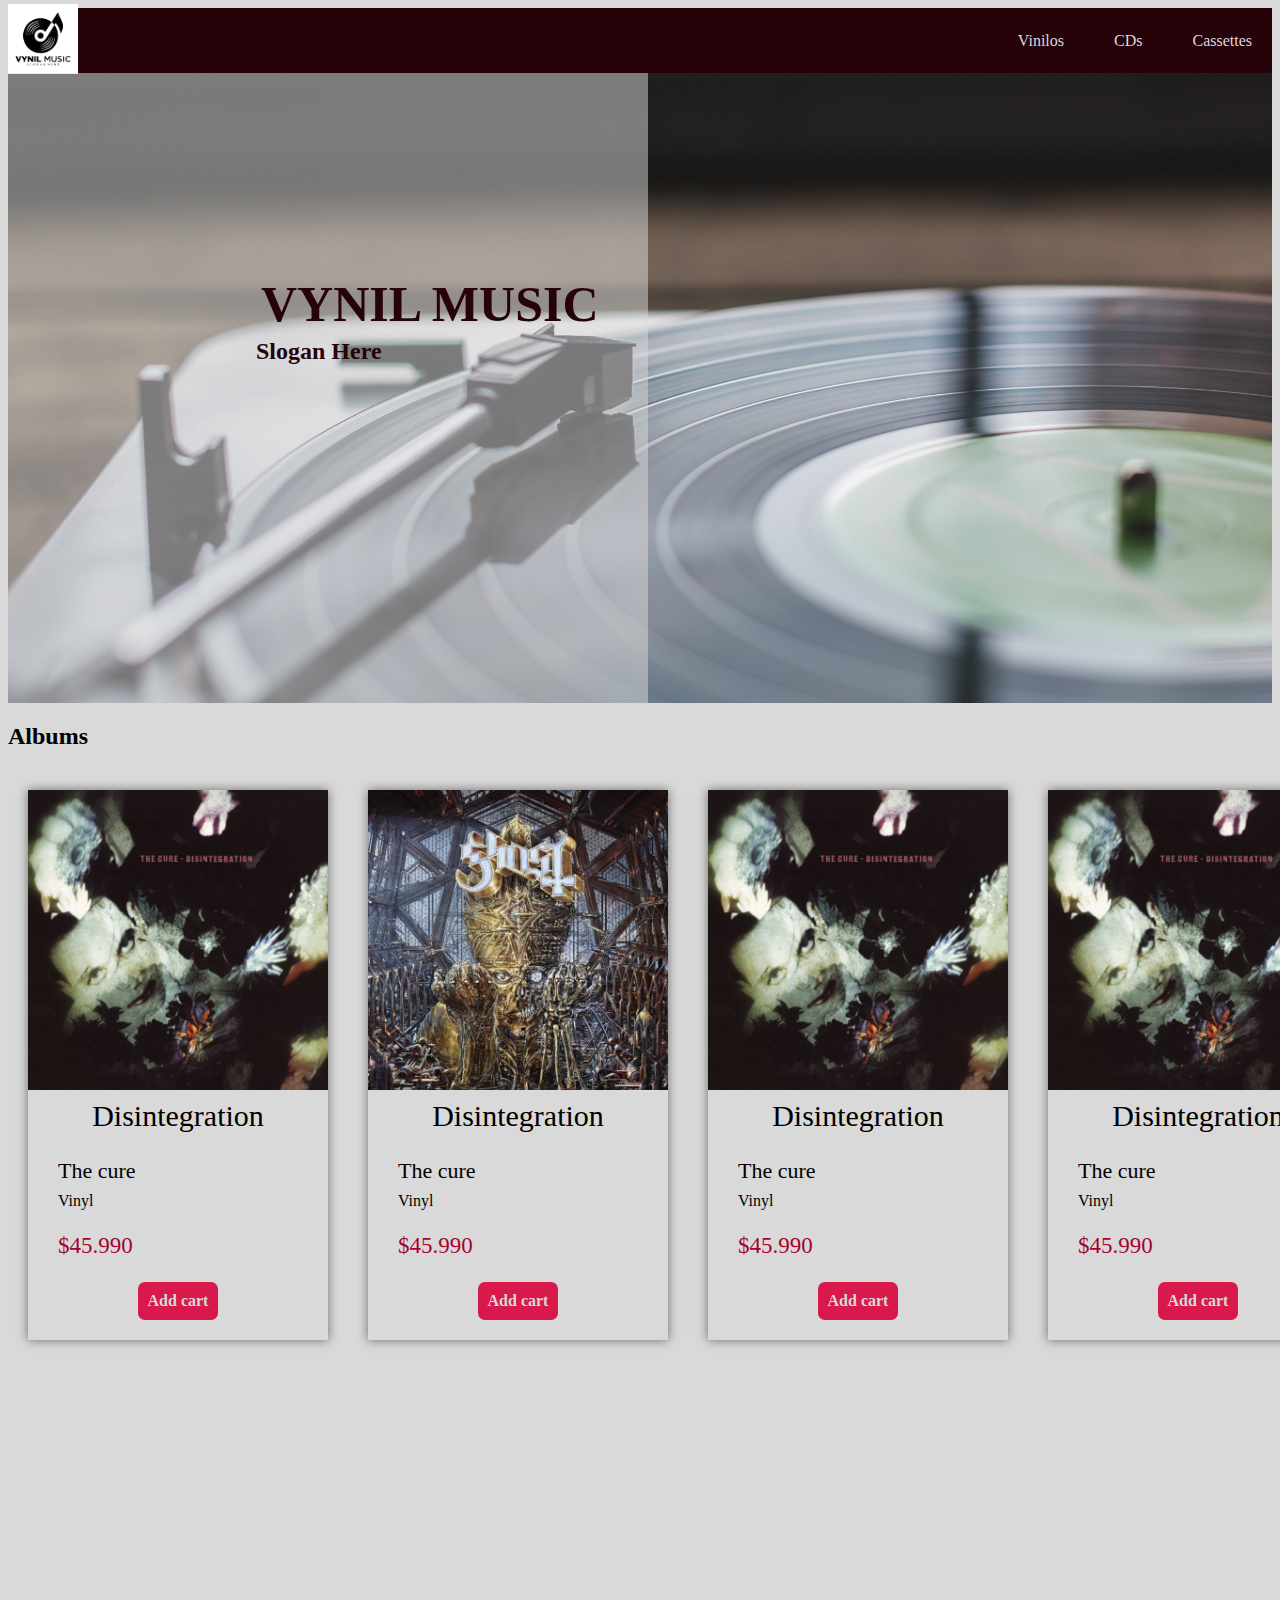
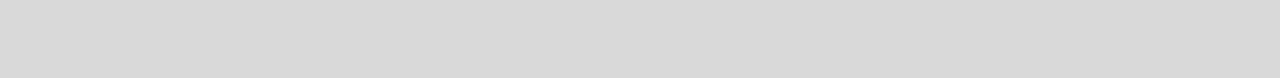
==== index.html @ c13f5daa "first-commit" ====
<!DOCTYPE html>
<html lang="en">

<head>
    <meta charset="UTF-8">
    <meta name="viewport" content="width=device-width, initial-scale=1.0">
    <link rel="stylesheet" href="https://necolas.github.io/normalize.css/8.0.1/normalize.css">
    <link rel="stylesheet" href="css/styles.css">
    <title>Document</title>
</head>

<body>
    <header class="site-header">

        <div class="menu">
            <nav class="navbar container">
                <div class="logo">
                    <a href="#"><img src="img/brand.avif" alt=""></a>
                </div>
                <ul class="nav-links">
                    <li><a href="#">Vinilos</a></li>
                    <li><a href="#">CDs</a></li>
                    <li><a href="#">Cassettes</a></li>
                    <li><a href="#">Blue-ray</a></li>
                </ul>
            </nav>
        </div>

        <div class="background-header">

        </div>

        <div class="title-header">
            <h1>VYNIL MUSIC</h1>
            <h2>Slogan Here</h2>
        </div>
    </header>


    <main>
        <section class="container">
            <h2>Albums</h2>

            <div class="albums">

                <div class="card">
                    <div class="card-img">
                        <img src="img/vinyls/disintegration.jpg" alt="">
                    </div>
                    <div class="card-body">
                        <div class="body-title">
                            <h4>Disintegration</h4>
                        </div>
                        <div class="body-description">
                            <p class="artist">The cure</p>
                            <p>Vinyl</p>
                            <p class="prize">$45.990</p>
                        </div>

                        <a href="#" class="btn btn-red">Add cart</a>
                    </div>
                </div>  
                
                <div class="card">
                    <div class="card-img">
                        <img src="img/vinyls/impera.jpg" alt="">
                    </div>
                    <div class="card-body">
                        <div class="body-title">
                            <h4>Disintegration</h4>
                        </div>
                        <div class="body-description">
                            <p class="artist">The cure</p>
                            <p>Vinyl</p>
                            <p class="prize">$45.990</p>
                        </div>

                        <a href="#" class="btn btn-red">Add cart</a>
                    </div>
                </div>  

                <div class="card">
                    <div class="card-img">
                        <img src="img/vinyls/disintegration.jpg" alt="">
                    </div>
                    <div class="card-body">
                        <div class="body-title">
                            <h4>Disintegration</h4>
                        </div>
                        <div class="body-description">
                            <p class="artist">The cure</p>
                            <p>Vinyl</p>
                            <p class="prize">$45.990</p>
                        </div>

                        <a href="#" class="btn btn-red">Add cart</a>
                    </div>
                </div>  

                <div class="card">
                    <div class="card-img">
                        <img src="img/vinyls/disintegration.jpg" alt="">
                    </div>
                    <div class="card-body">
                        <div class="body-title">
                            <h4>Disintegration</h4>
                        </div>
                        <div class="body-description">
                            <p class="artist">The cure</p>
                            <p>Vinyl</p>
                            <p class="prize">$45.990</p>
                        </div>

                        <a href="#" class="btn btn-red">Add cart</a>
                    </div>
                </div>  

            </div>

        </section>
    </main>

    <footer>

    </footer>
</body>

</html>
---- css/styles.css ----
/* apply a natural box layout model to all elements, but allowing components to change */
html {
    box-sizing: border-box;
    font-size: 62.5%;
}

body {
    font-size: 1.6rem;
    background-color: #D9D9D9;
}

*,
*:before,
*:after {
    box-sizing: inherit;
}

img {
    max-width: 100%;
}

/*
Utilidades
*/
.container{
    width: 140rem;
    margin: 0 auto;
}

/*
Header
*/
.background-header{
    background-image: url('../img/background-header.jpg');
    height: 70vh;
    background-size: cover;
    background-position: center center;
    background-repeat: no-repeat;
}

.background-header::before{
    content: "";
    position: absolute;
    height: 70vh;
    width: 50%;
    background-color: rgb(217, 217, 217, .5);
}

.menu{
    background-color: #260209;
}

.navbar {
    display: flex;
    justify-content: space-between;
    align-items: center;
    height: 6.5rem;
}

.logo{
    flex-basis: 5%;
}

.navbar a {
    color: #D9D9D9;
    text-decoration: none;
}

.navbar a:hover {
    color: #D9184B;
    text-decoration: none;
}

.nav-links {
    list-style: none;
    display: flex;
}

.nav-links li {
    margin-right: 5rem;
}

.title-header{
    position: absolute; /* Posiciona el contenido de la cabecera de forma absoluta */
    top: 30%; /* Coloca el contenido en la mitad superior del contenedor padre */
    left: 20%; /* Coloca el contenido en la mitad izquierda del contenedor padre */
    color: #260209; /* Color del texto */
}

.title-header h1{
    font-size: 5rem;
    margin: 0;
    padding: .5rem;
}

.title-header h2{
    margin: 0;
}

/*
Main
*/
.albums{
    display: flex;
    flex-wrap: wrap;
    justify-content: start;
    height: 100vh;
}



.card{
    background-color: #D9D9D9;
    width: 30rem;
    height: 55rem;
    border-width: .1rem;
    box-shadow: 0 0 10px rgba(0, 0, 0, 0.5);
    margin: 2rem;
}

.card-img img{
    min-height: 30rem;
}


.card-body{
    padding: 0 3rem;
    display: flex;
    flex-direction: column;
    align-items: center;
}

.body-title h4{
    margin: .5rem;
    font-size: 3rem;
    font-weight: 10;
    text-align: center;
}

.body-description{
    width: 100%;
    margin: 2rem 0;
}

.body-description p{
    margin-bottom: .8rem;
    margin-top: 0;
}

.body-description p:last-child{
    margin-bottom: 0;
    margin-top: 0;
}

.artist{
    font-size: 2.2rem;
}

.prize{
    padding-top: 1.5rem;
    font-size: 2.3rem;
    color: #A6032F;
}

.btn{
    padding: 1rem;
    border: solid;
    color: #D9D9D9;
    background-color: #D9184B;
    text-decoration: none;
    font-weight: bold;
    border-radius: 1rem;
}
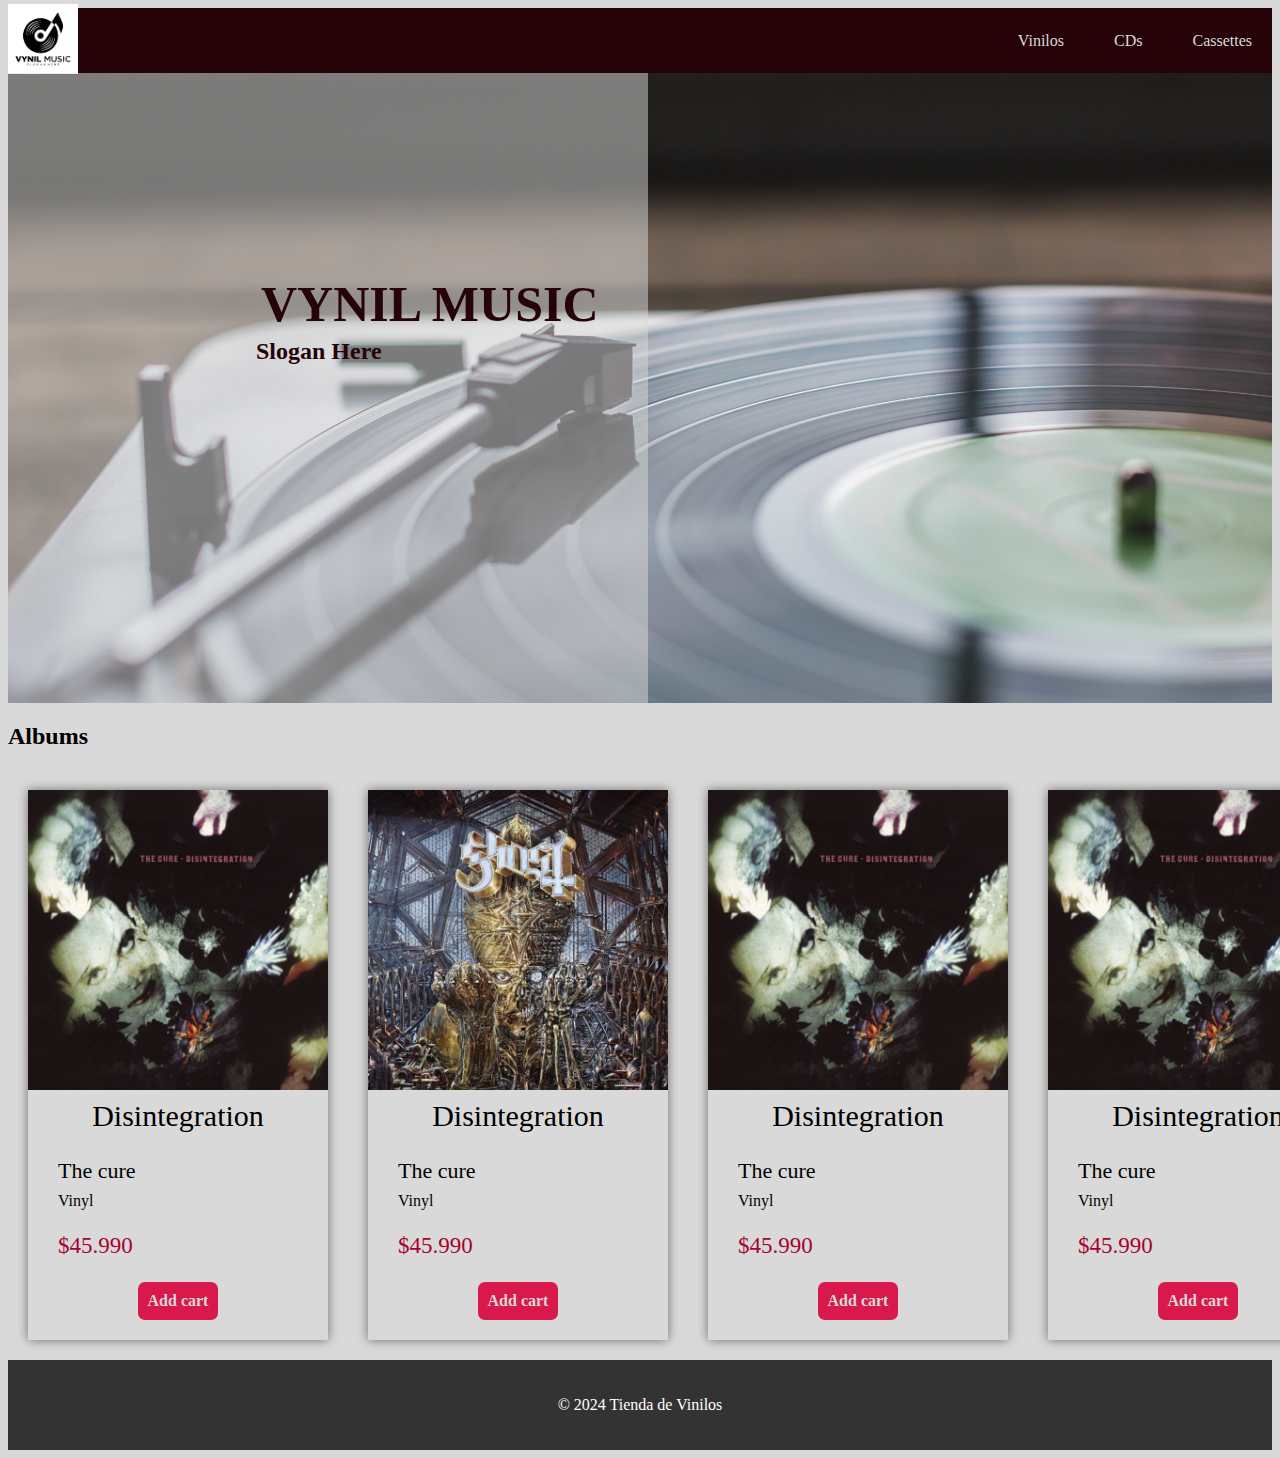
==== commit 55fc20f0: "second-commit" ====
--- a/index.html
+++ b/index.html
@@ -121,7 +121,7 @@
     </main>
 
     <footer>
-
+        <p>&copy; 2024 Tienda de Vinilos</p>
     </footer>
 </body>
 
--- a/css/styles.css
+++ b/css/styles.css
@@ -104,7 +104,6 @@
     display: flex;
     flex-wrap: wrap;
     justify-content: start;
-    height: 100vh;
 }
 
 
@@ -173,3 +172,13 @@
 }
 
 
+/*
+Footer
+*/
+
+footer {
+    background-color: #333;
+    color: #fff;
+    padding: 20px;
+    text-align: center;
+}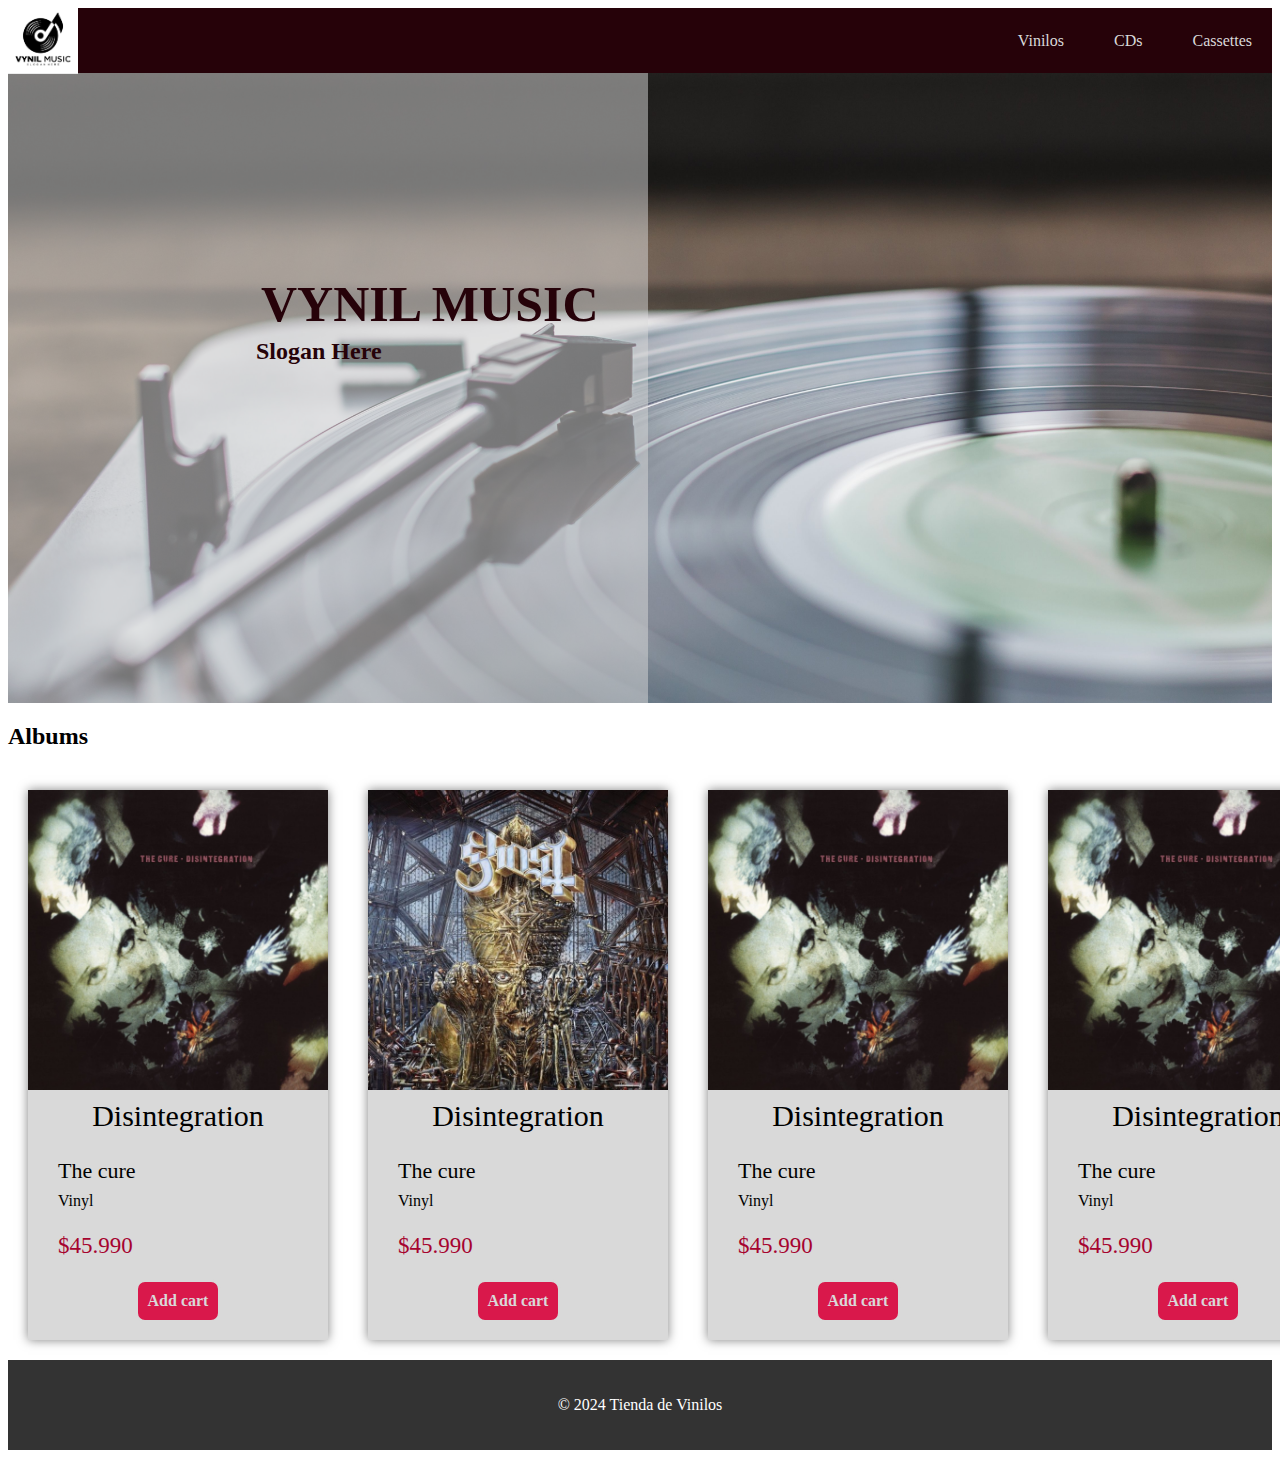
==== commit 02fb8071: "second commit" ====
--- a/index.html
+++ b/index.html
@@ -6,6 +6,9 @@
     <meta name="viewport" content="width=device-width, initial-scale=1.0">
     <link rel="stylesheet" href="https://necolas.github.io/normalize.css/8.0.1/normalize.css">
     <link rel="stylesheet" href="css/styles.css">
+    <link rel="preconnect" href="https://fonts.googleapis.com">
+<link rel="preconnect" href="https://fonts.gstatic.com" crossorigin>
+<link href="https://fonts.googleapis.com/css2?family=Dancing+Script&family=Jacquard+24&display=swap" rel="stylesheet">
     <title>Document</title>
 </head>
 
--- a/css/styles.css
+++ b/css/styles.css
@@ -4,9 +4,10 @@
     font-size: 62.5%;
 }
 
+
 body {
     font-size: 1.6rem;
-    background-color: #D9D9D9;
+    
 }
 
 *,
@@ -22,7 +23,7 @@
 /*
 Utilidades
 */
-.container{
+.container {
     width: 140rem;
     margin: 0 auto;
 }
@@ -30,7 +31,7 @@
 /*
 Header
 */
-.background-header{
+.background-header {
     background-image: url('../img/background-header.jpg');
     height: 70vh;
     background-size: cover;
@@ -38,7 +39,7 @@
     background-repeat: no-repeat;
 }
 
-.background-header::before{
+.background-header::before {
     content: "";
     position: absolute;
     height: 70vh;
@@ -46,7 +47,7 @@
     background-color: rgb(217, 217, 217, .5);
 }
 
-.menu{
+.menu {
     background-color: #260209;
 }
 
@@ -57,7 +58,7 @@
     height: 6.5rem;
 }
 
-.logo{
+.logo {
     flex-basis: 5%;
 }
 
@@ -80,27 +81,31 @@
     margin-right: 5rem;
 }
 
-.title-header{
-    position: absolute; /* Posiciona el contenido de la cabecera de forma absoluta */
-    top: 30%; /* Coloca el contenido en la mitad superior del contenedor padre */
-    left: 20%; /* Coloca el contenido en la mitad izquierda del contenedor padre */
-    color: #260209; /* Color del texto */
-}
-
-.title-header h1{
+.title-header {
+    position: absolute;
+    /* Posiciona el contenido de la cabecera de forma absoluta */
+    top: 30%;
+    /* Coloca el contenido en la mitad superior del contenedor padre */
+    left: 20%;
+    /* Coloca el contenido en la mitad izquierda del contenedor padre */
+    color: #260209;
+    /* Color del texto */
+}
+
+.title-header h1 {
     font-size: 5rem;
     margin: 0;
     padding: .5rem;
 }
 
-.title-header h2{
+.title-header h2 {
     margin: 0;
 }
 
 /*
 Main
 */
-.albums{
+.albums {
     display: flex;
     flex-wrap: wrap;
     justify-content: start;
@@ -108,7 +113,7 @@
 
 
 
-.card{
+.card {
     background-color: #D9D9D9;
     width: 30rem;
     height: 55rem;
@@ -117,51 +122,51 @@
     margin: 2rem;
 }
 
-.card-img img{
+.card-img img {
     min-height: 30rem;
 }
 
 
-.card-body{
+.card-body {
     padding: 0 3rem;
     display: flex;
     flex-direction: column;
     align-items: center;
 }
 
-.body-title h4{
+.body-title h4 {
     margin: .5rem;
     font-size: 3rem;
     font-weight: 10;
     text-align: center;
 }
 
-.body-description{
+.body-description {
     width: 100%;
     margin: 2rem 0;
 }
 
-.body-description p{
+.body-description p {
     margin-bottom: .8rem;
     margin-top: 0;
 }
 
-.body-description p:last-child{
+.body-description p:last-child {
     margin-bottom: 0;
     margin-top: 0;
 }
 
-.artist{
+.artist {
     font-size: 2.2rem;
 }
 
-.prize{
+.prize {
     padding-top: 1.5rem;
     font-size: 2.3rem;
     color: #A6032F;
 }
 
-.btn{
+.btn {
     padding: 1rem;
     border: solid;
     color: #D9D9D9;
@@ -181,4 +186,109 @@
     color: #fff;
     padding: 20px;
     text-align: center;
+}
+
+/* Media querys */
+@media (max-width: 400px) {
+    .container {
+        width: 100%;
+        padding: 0 2rem;
+    }
+
+    .background-header {
+        background-image: url('../img/background-header.jpg');
+        height: 70vh;
+        background-size: cover;
+        background-position: center center;
+        background-repeat: no-repeat;
+    }
+
+    .background-header::before {
+        content: "";
+        position: absolute;
+        height: 70vh;
+        width: 100%;
+        background-color: rgb(217, 217, 217, .5);
+    }
+
+
+    .navbar {
+        display: flex;
+        justify-content: space-between;
+        align-items: center;
+        height: 4.5rem;
+    }
+
+    .logo {
+        flex-basis: 13%;
+    }
+
+    .navbar a {
+        color: #D9D9D9;
+        text-decoration: none;
+    }
+
+    .navbar a:hover {
+        color: #D9184B;
+        text-decoration: none;
+    }
+
+    .nav-links {
+        list-style: none;
+        display: flex;
+        justify-content: space-between;
+        flex-basis: 80%;
+    }
+
+    .nav-links li {
+        margin-right: 0;
+        margin-bottom: 1rem;
+    }
+
+    .navbar a:hover {
+        color: #D9184B;
+        text-decoration: none;
+    }
+
+    .title-header {
+        top: 20%;
+        left: 10%;
+    }
+
+    .title-header h1 {
+        font-size: 3.5rem;
+    }
+
+    .albums {
+        justify-content: center;
+    }
+
+    .card {
+        width: 90%;
+        margin: 2rem 0;
+    }
+
+    .card-img img {
+        min-height: 20rem;
+    }
+
+    .body-title h4 {
+        font-size: 2rem;
+    }
+
+    .body-description {
+        margin: 1rem 0;
+    }
+
+    .artist {
+        font-size: 1.8rem;
+    }
+
+    .prize {
+        font-size: 2rem;
+    }
+
+    .btn {
+        font-size: 1.6rem;
+    }
 }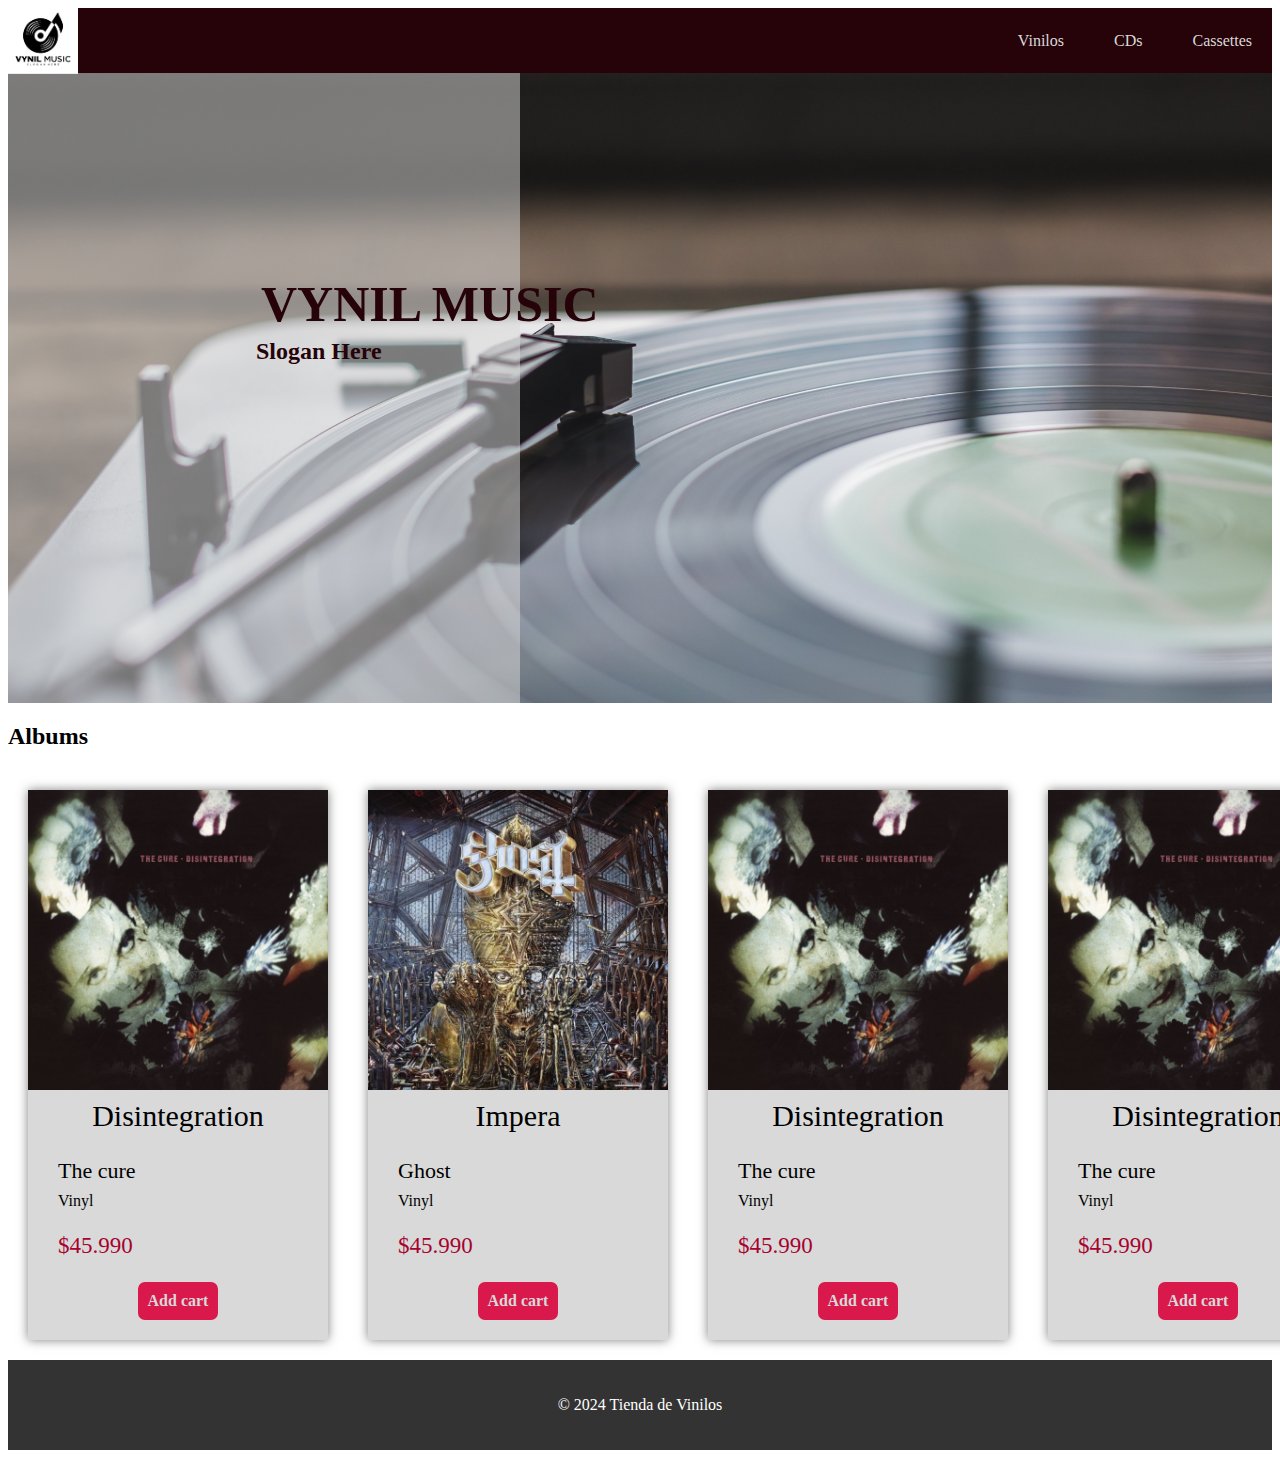
==== commit 8e554c67: "detail commit" ====
--- a/index.html
+++ b/index.html
@@ -7,8 +7,9 @@
     <link rel="stylesheet" href="https://necolas.github.io/normalize.css/8.0.1/normalize.css">
     <link rel="stylesheet" href="css/styles.css">
     <link rel="preconnect" href="https://fonts.googleapis.com">
-<link rel="preconnect" href="https://fonts.gstatic.com" crossorigin>
-<link href="https://fonts.googleapis.com/css2?family=Dancing+Script&family=Jacquard+24&display=swap" rel="stylesheet">
+    <link rel="preconnect" href="https://fonts.gstatic.com" crossorigin>
+    <link href="https://fonts.googleapis.com/css2?family=Dancing+Script&family=Jacquard+24&display=swap"
+        rel="stylesheet">
     <title>Document</title>
 </head>
 
@@ -60,27 +61,27 @@
                             <p class="prize">$45.990</p>
                         </div>
 
-                        <a href="#" class="btn btn-red">Add cart</a>
+                        <a href="detail.html" class="btn btn-red">Add cart</a>
                     </div>
-                </div>  
-                
+                </div>
+
                 <div class="card">
                     <div class="card-img">
                         <img src="img/vinyls/impera.jpg" alt="">
                     </div>
                     <div class="card-body">
                         <div class="body-title">
-                            <h4>Disintegration</h4>
+                            <h4>Impera</h4>
                         </div>
                         <div class="body-description">
-                            <p class="artist">The cure</p>
+                            <p class="artist">Ghost</p>
                             <p>Vinyl</p>
                             <p class="prize">$45.990</p>
                         </div>
 
-                        <a href="#" class="btn btn-red">Add cart</a>
+                        <a href="detail.html" class="btn btn-red">Add cart</a>
                     </div>
-                </div>  
+                </div>
 
                 <div class="card">
                     <div class="card-img">
@@ -98,7 +99,7 @@
 
                         <a href="#" class="btn btn-red">Add cart</a>
                     </div>
-                </div>  
+                </div>
 
                 <div class="card">
                     <div class="card-img">
@@ -116,12 +117,14 @@
 
                         <a href="#" class="btn btn-red">Add cart</a>
                     </div>
-                </div>  
+                </div>
 
             </div>
 
         </section>
     </main>
+
+
 
     <footer>
         <p>&copy; 2024 Tienda de Vinilos</p>
--- a/css/styles.css
+++ b/css/styles.css
@@ -5,15 +5,15 @@
 }
 
 
-body {
-    font-size: 1.6rem;
-    
-}
-
 *,
 *:before,
 *:after {
     box-sizing: inherit;
+}
+
+body {
+    font-size: 1.6rem;
+    
 }
 
 img {
@@ -43,7 +43,7 @@
     content: "";
     position: absolute;
     height: 70vh;
-    width: 50%;
+    width: 40%;
     background-color: rgb(217, 217, 217, .5);
 }
 
@@ -176,6 +176,91 @@
     border-radius: 1rem;
 }
 
+.btn:hover {
+    background-color: #A6032F;
+    color: #D9D9D9;
+}
+
+
+/*
+Detail
+*/
+.detail {
+    display: flex;
+    justify-content: center;
+    align-items: center;
+    margin: 2rem;
+}
+
+.detail img {
+    flex-basis: 20%;
+}
+
+.detail-body {
+    flex-basis: 80%;
+    padding: 0 5em;
+}
+
+.detail-body h2 {
+    font-size: 3rem;
+    margin: 0;
+}
+
+.detail-body p {
+    margin: 1rem 0;
+}
+
+.detail-body p:last-child {
+    margin-bottom: 0;
+}
+
+.detail-body a {
+    padding: 1rem;
+    border: solid;
+    color: #D9D9D9;
+    background-color: #D9184B;
+    text-decoration: none;
+    font-weight: bold;
+    border-radius: 1rem;
+}
+
+.detail-body a:hover {
+    background-color: #A6032F;
+    color: #D9D9D9;
+}
+
+/* Media query for detail view */
+@media (max-width: 600px) {
+    .detail {
+        flex-direction: column;
+        align-items: flex-start;
+    }
+
+    .detail img {
+        flex-basis: 100%;
+        margin-bottom: 1rem;
+    }
+
+    .detail-body {
+        flex-basis: 100%;
+        padding: 0;
+    }
+
+    .detail-body h2 {
+        font-size: 2.5rem;
+    }
+
+    .detail-body p {
+        margin: 0.5rem 0;
+    }
+
+    .detail-body a {
+        font-size: 1.6rem;
+    }
+}
+
+/*contact*/
+
 
 /*
 Footer
